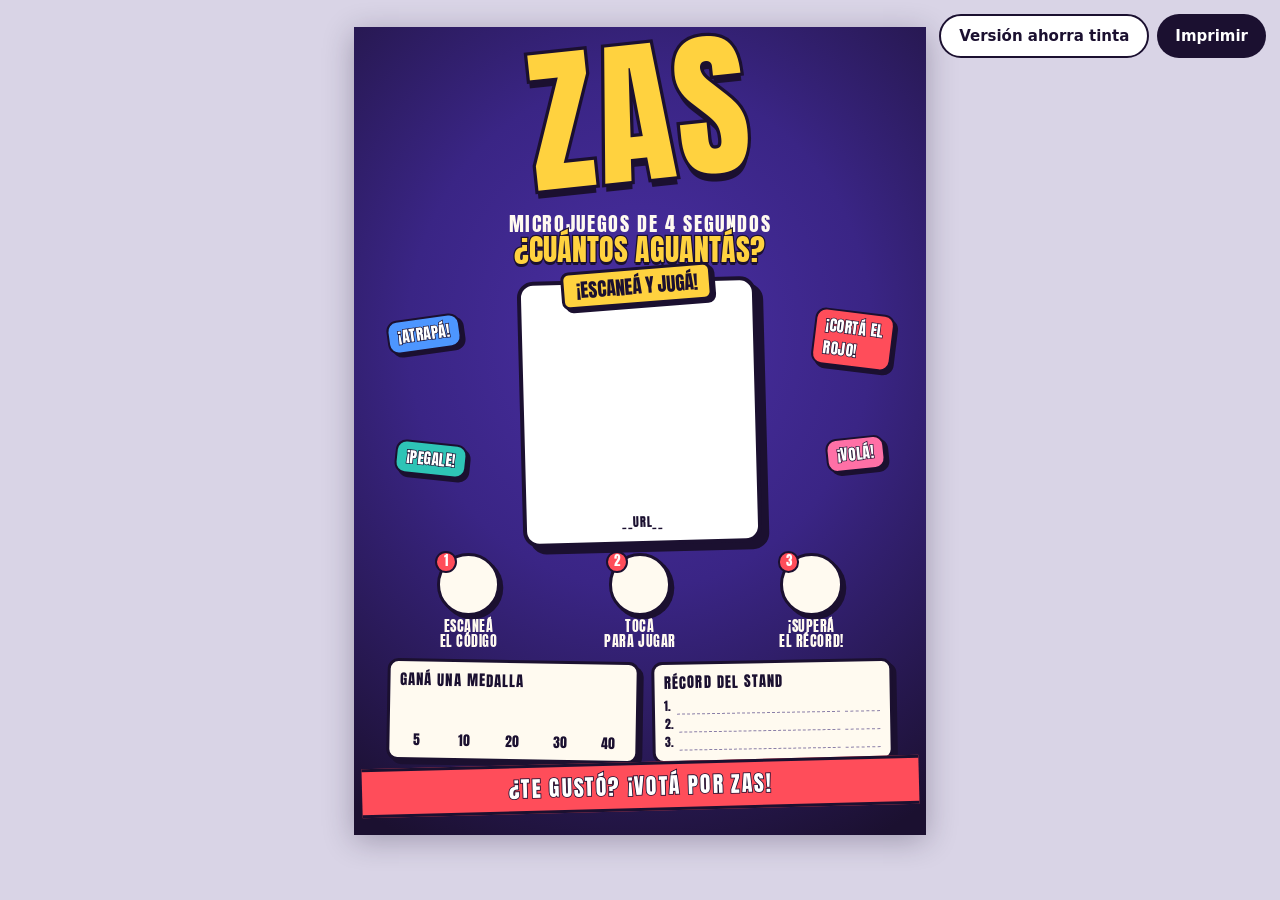
==== herramientas/plantilla_cartel.html @ f27f9a5b "Cartel del stand nuevo, tarjetitas para repartir y PDF listos - Cartel A4 a color: logo sobre un est" ====
<!DOCTYPE html>
<html lang="es">
<head>
<meta charset="utf-8">
<meta name="viewport" content="width=device-width, initial-scale=1">
<title>ZAS — cartel del stand</title>
<!-- Generado por herramientas/armar_cartel.py a partir de herramientas/plantilla_cartel.html -->
<style>
  @font-face { font-family: 'Anton'; src: url('../fuentes/anton-latin.woff2') format('woff2'); }
  @page { size: A4 portrait; margin: 0; }
  :root {
    --noche: #1b1030; --violeta: #3a2585; --oro: #ffd23f; --coral: #ff4d5a; --menta: #2ec4b6;
    --azul: #4d96ff; --rosa: #ff70a6; --crema: #fffaf0; --tinta: #1b1030;
    --display: 'Anton', Impact, 'Arial Narrow Bold', sans-serif;
  }
  * { margin: 0; padding: 0; box-sizing: border-box; }
  /* Que la impresora respete los colores y las imágenes de fondo */
  html, body { -webkit-print-color-adjust: exact; print-color-adjust: exact; }
  body { background: #d9d4e6; font-family: system-ui, -apple-system, 'Segoe UI', Roboto, sans-serif; }

  .hoja {
    position: relative; overflow: hidden;
    width: 210mm; height: 297mm; margin: 10mm auto;
    padding: 10mm 12mm 9mm;
    display: flex; flex-direction: column; align-items: center;
    background: radial-gradient(ellipse 90% 70% at 50% 38%, #4a2fa3 0%, var(--violeta) 45%, var(--noche) 100%);
    color: var(--crema);
    box-shadow: 0 8px 40px rgba(27, 16, 48, 0.3);
  }
  /* Rayos de sol detrás de todo, como en el juego */
  .rayos {
    position: absolute; left: 50%; top: 30%; width: 420mm; height: 420mm;
    transform: translate(-50%, -50%); pointer-events: none;
  }
  .rayos path { fill: rgba(255, 255, 255, 0.07); }
  .hoja > * { position: relative; }
  .hoja > .rayos { position: absolute; }

  /* --- Stickers (emoji del juego, con borde blanco y sombra) --- */
  /*__PEGATINAS__*/
  .e { display: inline-block; width: 20mm; height: 20mm; flex: none; }
  .suelto { position: absolute; }

  /* --- Cabeza: el logo sobre un estallido --- */
  .cabeza { width: 100%; height: 57mm; display: flex; align-items: center; justify-content: center; }
  .estallido { position: absolute; width: 142mm; height: 70mm; left: 50%; top: 50%; transform: translate(-50%, -52%) rotate(-4deg); }
  .logo {
    font-family: var(--display); font-weight: 400; font-size: 58mm; line-height: 0.8;
    color: var(--oro); letter-spacing: 1mm;
    -webkit-text-stroke: 2.4mm var(--tinta); paint-order: stroke fill;
    text-shadow: 0 3mm 0 var(--tinta);
    transform: rotate(-6deg); margin-top: -3mm;
  }
  .bajada { text-align: center; margin-top: 12mm; margin-bottom: 5mm; line-height: 1.05; }
  .bajada span { display: block; font-family: var(--display); font-size: 7.4mm; letter-spacing: 0.6mm; }
  .bajada b {
    display: block; font-family: var(--display); font-weight: 400; font-size: 11mm; color: var(--oro);
    -webkit-text-stroke: 0.9mm var(--tinta); paint-order: stroke fill; text-shadow: 0 1.2mm 0 var(--tinta);
  }

  /* --- Centro: el QR en una tarjeta, rodeado de órdenes y stickers --- */
  .centro { width: 100%; flex: 1; display: flex; align-items: center; justify-content: center; }
  .tarjeta {
    position: relative; background: #fff; border: 1.6mm solid var(--tinta); border-radius: 6mm;
    box-shadow: 2.6mm 2.6mm 0 var(--tinta); padding: 8mm 6mm 4mm; width: 88mm; text-align: center;
    transform: rotate(-1.5deg);
  }
  .tarjeta .qr { width: 74mm; height: 74mm; margin: 0 auto; }
  .tarjeta .qr svg { width: 100%; height: 100%; display: block; }
  .cinta {
    position: absolute; left: 50%; top: -6mm; transform: translate(-50%, 0) rotate(-3deg); white-space: nowrap;
    background: var(--oro); color: var(--tinta); border: 1.2mm solid var(--tinta); border-radius: 3mm;
    font-family: var(--display); font-size: 7mm; padding: 0.6mm 4.5mm 1mm; box-shadow: 1.2mm 1.2mm 0 var(--tinta);
  }
  .url { font-family: var(--display); font-size: 4.6mm; color: var(--tinta); margin-top: 2mm; letter-spacing: 0.2mm; }

  .orden {
    position: absolute; font-family: var(--display); font-size: 5.6mm; letter-spacing: 0.2mm; color: #fff;
    border: 1.1mm solid var(--tinta); border-radius: 4mm; padding: 1mm 3.4mm 1.6mm;
    box-shadow: 1.3mm 1.3mm 0 var(--tinta); white-space: nowrap;
    -webkit-text-stroke: 0.5mm var(--tinta); paint-order: stroke fill;
  }

  /* --- Pasos --- */
  .pasos { list-style: none; display: flex; justify-content: space-between; width: 100%; margin-top: 3mm; gap: 3mm; }
  .pasos li { flex: 1; display: flex; flex-direction: column; align-items: center; text-align: center; gap: 1.2mm; }
  .circ {
    position: relative; width: 23mm; height: 23mm; border-radius: 50%; background: var(--crema);
    border: 1.3mm solid var(--tinta); box-shadow: 1.2mm 1.2mm 0 var(--tinta);
    display: flex; align-items: center; justify-content: center;
  }
  .circ .e { width: 17mm; height: 17mm; }
  .num {
    position: absolute; left: -2mm; top: -2mm; width: 8mm; height: 8mm; border-radius: 50%;
    background: var(--coral); border: 0.9mm solid var(--tinta); color: #fff;
    font-family: var(--display); font-size: 4.6mm; line-height: 6.2mm;
  }
  .pasos b { font-family: var(--display); font-weight: 400; font-size: 5.2mm; letter-spacing: 0.2mm; line-height: 1.05; }

  /* --- Abajo: medallas y récord del stand --- */
  .abajo { display: flex; gap: 5mm; width: 100%; margin-top: 4mm; }
  .caja {
    background: var(--crema); color: var(--tinta); border: 1.3mm solid var(--tinta); border-radius: 4mm;
    box-shadow: 1.5mm 1.5mm 0 var(--tinta); padding: 2.4mm 3.5mm 3mm;
  }
  .caja h2 { font-family: var(--display); font-weight: 400; font-size: 5.4mm; letter-spacing: 0.4mm; margin-bottom: 1.4mm; }
  .medallas { flex: 1.05; transform: rotate(1deg); }
  .medallas ul { list-style: none; display: flex; justify-content: space-between; }
  .medallas li { display: flex; flex-direction: column; align-items: center; font-family: var(--display); font-size: 5mm; }
  .medallas .e { width: 13mm; height: 13mm; }
  .record { flex: 1; transform: rotate(-1deg); }
  .record p { display: flex; align-items: flex-end; gap: 2mm; font-family: var(--display); font-size: 4.4mm; height: 6.6mm; }
  .record p i { flex: 1; border-bottom: 0.5mm dashed #8a7fa8; height: 5mm; }
  .record p i.pts { flex: 0 0 13mm; }

  .voto {
    margin-top: auto; width: 110%; text-align: center; background: var(--coral); color: #fff;
    font-family: var(--display); font-size: 8mm; letter-spacing: 0.6mm; padding: 1.6mm 0 2.2mm;
    border-top: 1.2mm solid var(--tinta); border-bottom: 1.2mm solid var(--tinta);
    -webkit-text-stroke: 0.6mm var(--tinta); paint-order: stroke fill; transform: rotate(-1.5deg);
  }

  /* --- Versión ahorra tinta: fondo blanco, lo demás casi igual --- */
  body.ahorro .hoja { background: #fff; color: var(--tinta); }
  body.ahorro .rayos path { fill: rgba(27, 16, 48, 0.05); }
  body.ahorro .estallido polygon { fill: #fff; }
  body.ahorro .bajada b, body.ahorro .logo { color: var(--oro); }
  body.ahorro .pasos b { color: var(--tinta); }
  body.ahorro .orden { background: #fff !important; color: var(--tinta); -webkit-text-stroke: 0; }
  body.ahorro .voto { background: #fff; color: var(--coral); }

  /* --- Botones (sólo en pantalla) --- */
  .botones { position: fixed; top: 14px; right: 14px; display: flex; gap: 8px; z-index: 5; }
  .botones button {
    font: 600 15px system-ui, sans-serif; padding: 11px 18px; border-radius: 999px; border: 0; cursor: pointer;
    background: var(--tinta); color: #fff;
  }
  .botones button.sec { background: #fff; color: var(--tinta); border: 2px solid var(--tinta); }
  .botones button:focus-visible { outline: 3px solid var(--oro); outline-offset: 2px; }
  @media screen and (max-width: 880px) { .hoja { zoom: 0.5; } }
  @media screen and (min-width: 881px) and (max-height: 1200px) { .hoja { zoom: 0.72; } }
  @media print {
    body { background: none; }
    .hoja { margin: 0; box-shadow: none; zoom: 1 !important; }
    .botones { display: none; }
  }
</style>
</head>
<body>
<div class="botones">
  <button class="sec" type="button" onclick="document.body.classList.toggle('ahorro'); this.textContent = document.body.classList.contains('ahorro') ? 'Versión a color' : 'Versión ahorra tinta'">Versión ahorra tinta</button>
  <button type="button" onclick="print()">Imprimir</button>
</div>

<main class="hoja">
  <!--__RAYOS__-->

  <header class="cabeza">
    <svg class="estallido" viewBox="0 0 200 110" aria-hidden="true">
      <polygon points="__ESTALLIDO__" fill="#ff4d5a" stroke="#1b1030" stroke-width="3" stroke-linejoin="round"/>
    </svg>
    <h1 class="logo">ZAS</h1>
    <i class="e e-rayo suelto" style="width:22mm;height:22mm;left:18mm;top:6mm;transform:rotate(-18deg)"></i>
    <i class="e e-estrella suelto" style="width:15mm;height:15mm;right:22mm;top:4mm;transform:rotate(14deg)"></i>
    <i class="e e-bomba suelto" style="width:24mm;height:24mm;right:14mm;top:30mm;transform:rotate(12deg)"></i>
  </header>

  <p class="bajada"><span>MICROJUEGOS DE 4 SEGUNDOS</span><b>¿CUÁNTOS AGUANTÁS?</b></p>

  <section class="centro">
    <div class="orden" style="left:0;top:14mm;background:#4d96ff;transform:rotate(-8deg)">¡ATRAPÁ!</div>
    <div class="orden" style="left:3mm;top:60mm;background:#2ec4b6;transform:rotate(6deg)">¡PEGALE!</div>
    <div class="orden" style="right:0;top:12mm;background:#ff4d5a;transform:rotate(7deg)">¡CORTÁ EL<br>ROJO!</div>
    <div class="orden" style="right:3mm;top:58mm;background:#ff70a6;transform:rotate(-6deg)">¡VOLÁ!</div>

    <i class="e e-globo suelto" style="width:24mm;height:24mm;left:9mm;top:30mm;transform:rotate(-10deg)"></i>
    <i class="e e-pizza suelto" style="width:21mm;height:21mm;left:2mm;bottom:4mm;transform:rotate(16deg)"></i>
    <i class="e e-gato suelto" style="width:24mm;height:24mm;right:6mm;top:37mm;transform:rotate(8deg)"></i>
    <i class="e e-cohete suelto" style="width:22mm;height:22mm;right:4mm;bottom:2mm;transform:rotate(-8deg)"></i>
    <i class="e e-sandia suelto" style="width:19mm;height:19mm;left:24mm;bottom:0;transform:rotate(-14deg)"></i>
    <i class="e e-sapo suelto" style="width:18mm;height:18mm;right:26mm;bottom:-2mm;transform:rotate(10deg)"></i>

    <div class="tarjeta">
      <div class="cinta">¡ESCANEÁ Y JUGÁ!</div>
      <div class="qr" role="img" aria-label="Código QR para abrir el juego"><!--__QR__--></div>
      <p class="url">__URL__</p>
    </div>
  </section>

  <ol class="pasos">
    <li><div class="circ"><span class="num">1</span><i class="e e-telefono"></i></div><b>ESCANEÁ<br>EL CÓDIGO</b></li>
    <li><div class="circ"><span class="num">2</span><i class="e e-dedo"></i></div><b>TOCÁ<br>PARA JUGAR</b></li>
    <li><div class="circ"><span class="num">3</span><i class="e e-trofeo"></i></div><b>¡SUPERÁ<br>EL RÉCORD!</b></li>
  </ol>

  <div class="abajo">
    <section class="caja medallas">
      <h2>GANÁ UNA MEDALLA</h2>
      <ul>
        <li><i class="e e-medalla_bronce"></i>5</li>
        <li><i class="e e-medalla_plata"></i>10</li>
        <li><i class="e e-medalla_oro"></i>20</li>
        <li><i class="e e-trofeo"></i>30</li>
        <li><i class="e e-diamante"></i>40</li>
      </ul>
    </section>
    <section class="caja record">
      <h2>RÉCORD DEL STAND</h2>
      <p>1. <i></i><i class="pts"></i></p>
      <p>2. <i></i><i class="pts"></i></p>
      <p>3. <i></i><i class="pts"></i></p>
    </section>
  </div>

  <p class="voto">¿TE GUSTÓ? ¡VOTÁ POR ZAS!</p>
</main>
<script>
  if (location.hash === '#ahorro') {
    document.body.classList.add('ahorro');
    document.querySelector('.botones .sec').textContent = 'Versión a color';
  }
</script>
</body>
</html>
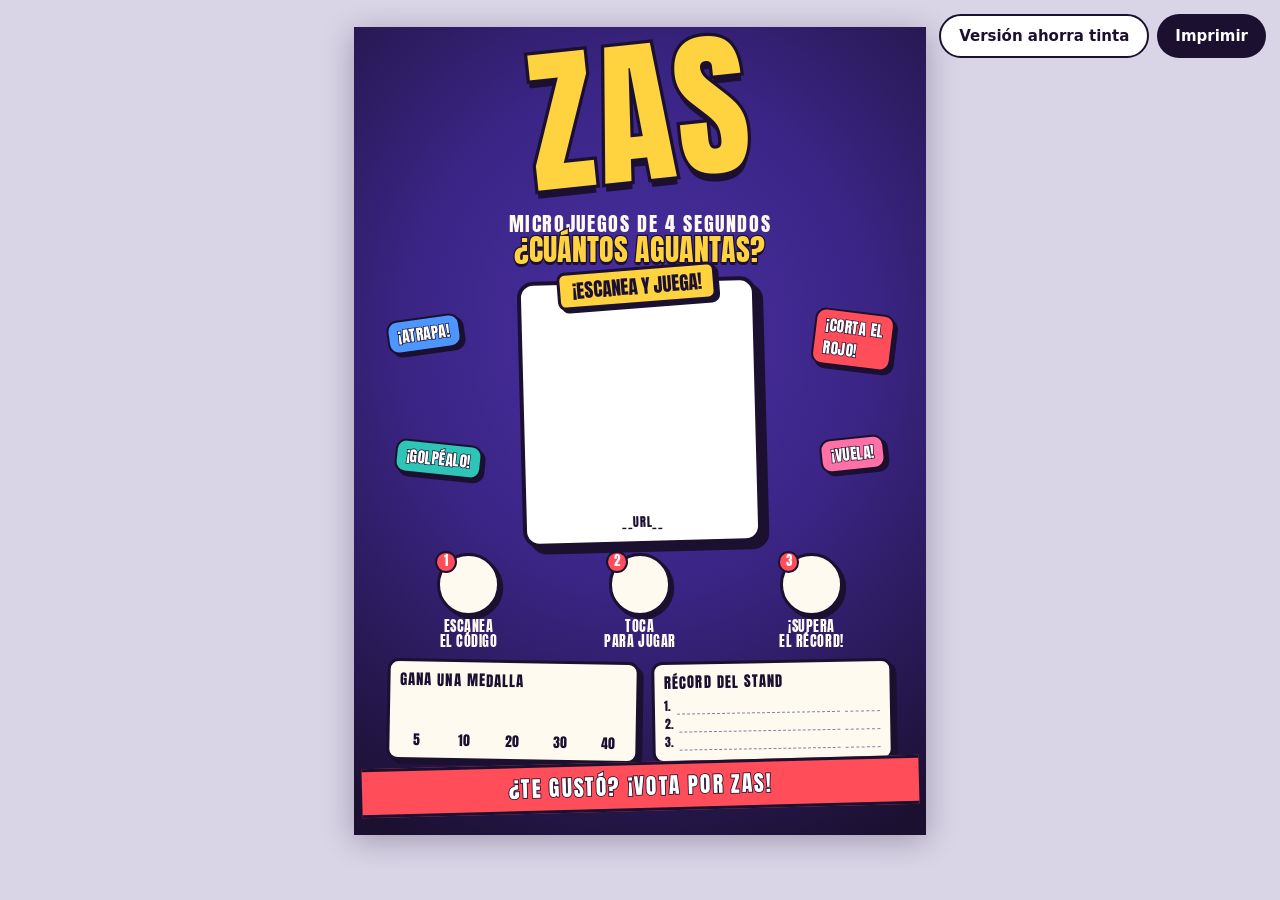
==== commit 216b7474: "Español neutro en todo el juego y práctica guiada para empezar - Todo lo que ve el jugador pasa del " ====
--- a/herramientas/plantilla_cartel.html
+++ b/herramientas/plantilla_cartel.html
@@ -165,13 +165,13 @@
     <i class="e e-bomba suelto" style="width:24mm;height:24mm;right:14mm;top:30mm;transform:rotate(12deg)"></i>
   </header>
 
-  <p class="bajada"><span>MICROJUEGOS DE 4 SEGUNDOS</span><b>¿CUÁNTOS AGUANTÁS?</b></p>
+  <p class="bajada"><span>MICROJUEGOS DE 4 SEGUNDOS</span><b>¿CUÁNTOS AGUANTAS?</b></p>
 
   <section class="centro">
-    <div class="orden" style="left:0;top:14mm;background:#4d96ff;transform:rotate(-8deg)">¡ATRAPÁ!</div>
-    <div class="orden" style="left:3mm;top:60mm;background:#2ec4b6;transform:rotate(6deg)">¡PEGALE!</div>
-    <div class="orden" style="right:0;top:12mm;background:#ff4d5a;transform:rotate(7deg)">¡CORTÁ EL<br>ROJO!</div>
-    <div class="orden" style="right:3mm;top:58mm;background:#ff70a6;transform:rotate(-6deg)">¡VOLÁ!</div>
+    <div class="orden" style="left:0;top:14mm;background:#4d96ff;transform:rotate(-8deg)">¡ATRAPA!</div>
+    <div class="orden" style="left:3mm;top:60mm;background:#2ec4b6;transform:rotate(6deg)">¡GOLPÉALO!</div>
+    <div class="orden" style="right:0;top:12mm;background:#ff4d5a;transform:rotate(7deg)">¡CORTA EL<br>ROJO!</div>
+    <div class="orden" style="right:3mm;top:58mm;background:#ff70a6;transform:rotate(-6deg)">¡VUELA!</div>
 
     <i class="e e-globo suelto" style="width:24mm;height:24mm;left:9mm;top:30mm;transform:rotate(-10deg)"></i>
     <i class="e e-pizza suelto" style="width:21mm;height:21mm;left:2mm;bottom:4mm;transform:rotate(16deg)"></i>
@@ -181,21 +181,21 @@
     <i class="e e-sapo suelto" style="width:18mm;height:18mm;right:26mm;bottom:-2mm;transform:rotate(10deg)"></i>
 
     <div class="tarjeta">
-      <div class="cinta">¡ESCANEÁ Y JUGÁ!</div>
+      <div class="cinta">¡ESCANEA Y JUEGA!</div>
       <div class="qr" role="img" aria-label="Código QR para abrir el juego"><!--__QR__--></div>
       <p class="url">__URL__</p>
     </div>
   </section>
 
   <ol class="pasos">
-    <li><div class="circ"><span class="num">1</span><i class="e e-telefono"></i></div><b>ESCANEÁ<br>EL CÓDIGO</b></li>
-    <li><div class="circ"><span class="num">2</span><i class="e e-dedo"></i></div><b>TOCÁ<br>PARA JUGAR</b></li>
-    <li><div class="circ"><span class="num">3</span><i class="e e-trofeo"></i></div><b>¡SUPERÁ<br>EL RÉCORD!</b></li>
+    <li><div class="circ"><span class="num">1</span><i class="e e-telefono"></i></div><b>ESCANEA<br>EL CÓDIGO</b></li>
+    <li><div class="circ"><span class="num">2</span><i class="e e-dedo"></i></div><b>TOCA<br>PARA JUGAR</b></li>
+    <li><div class="circ"><span class="num">3</span><i class="e e-trofeo"></i></div><b>¡SUPERA<br>EL RÉCORD!</b></li>
   </ol>
 
   <div class="abajo">
     <section class="caja medallas">
-      <h2>GANÁ UNA MEDALLA</h2>
+      <h2>GANA UNA MEDALLA</h2>
       <ul>
         <li><i class="e e-medalla_bronce"></i>5</li>
         <li><i class="e e-medalla_plata"></i>10</li>
@@ -212,7 +212,7 @@
     </section>
   </div>
 
-  <p class="voto">¿TE GUSTÓ? ¡VOTÁ POR ZAS!</p>
+  <p class="voto">¿TE GUSTÓ? ¡VOTA POR ZAS!</p>
 </main>
 <script>
   if (location.hash === '#ahorro') {
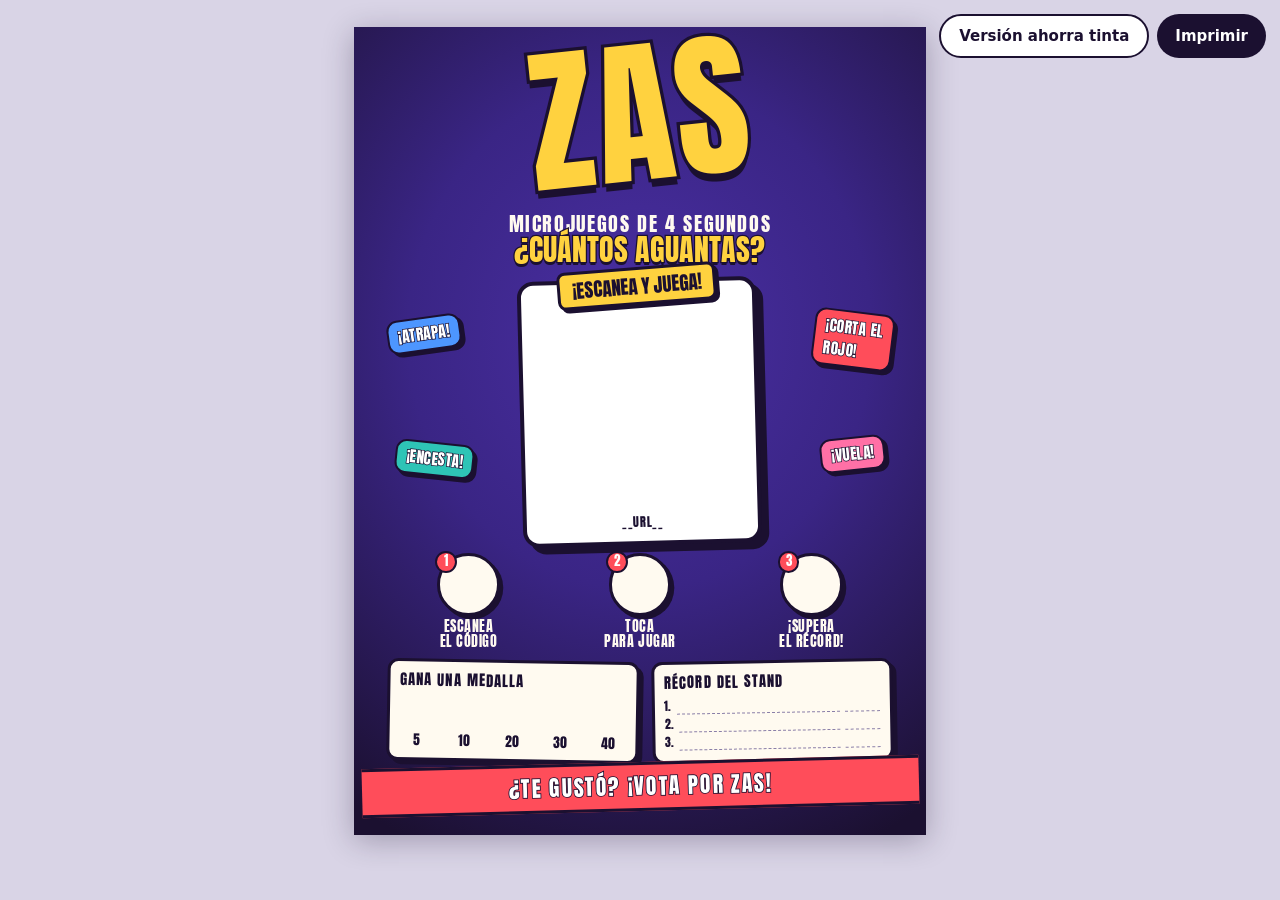
==== commit 61dd6f66: "Jefe nuevo (¡DERROTA AL MARCIANO!) y dos reemplazos - Jefe ¡DERROTA AL MARCIANO!: arrastrar la nave," ====
--- a/herramientas/plantilla_cartel.html
+++ b/herramientas/plantilla_cartel.html
@@ -169,7 +169,7 @@
 
   <section class="centro">
     <div class="orden" style="left:0;top:14mm;background:#4d96ff;transform:rotate(-8deg)">¡ATRAPA!</div>
-    <div class="orden" style="left:3mm;top:60mm;background:#2ec4b6;transform:rotate(6deg)">¡GOLPÉALO!</div>
+    <div class="orden" style="left:3mm;top:60mm;background:#2ec4b6;transform:rotate(6deg)">¡ENCESTA!</div>
     <div class="orden" style="right:0;top:12mm;background:#ff4d5a;transform:rotate(7deg)">¡CORTA EL<br>ROJO!</div>
     <div class="orden" style="right:3mm;top:58mm;background:#ff70a6;transform:rotate(-6deg)">¡VUELA!</div>
 
